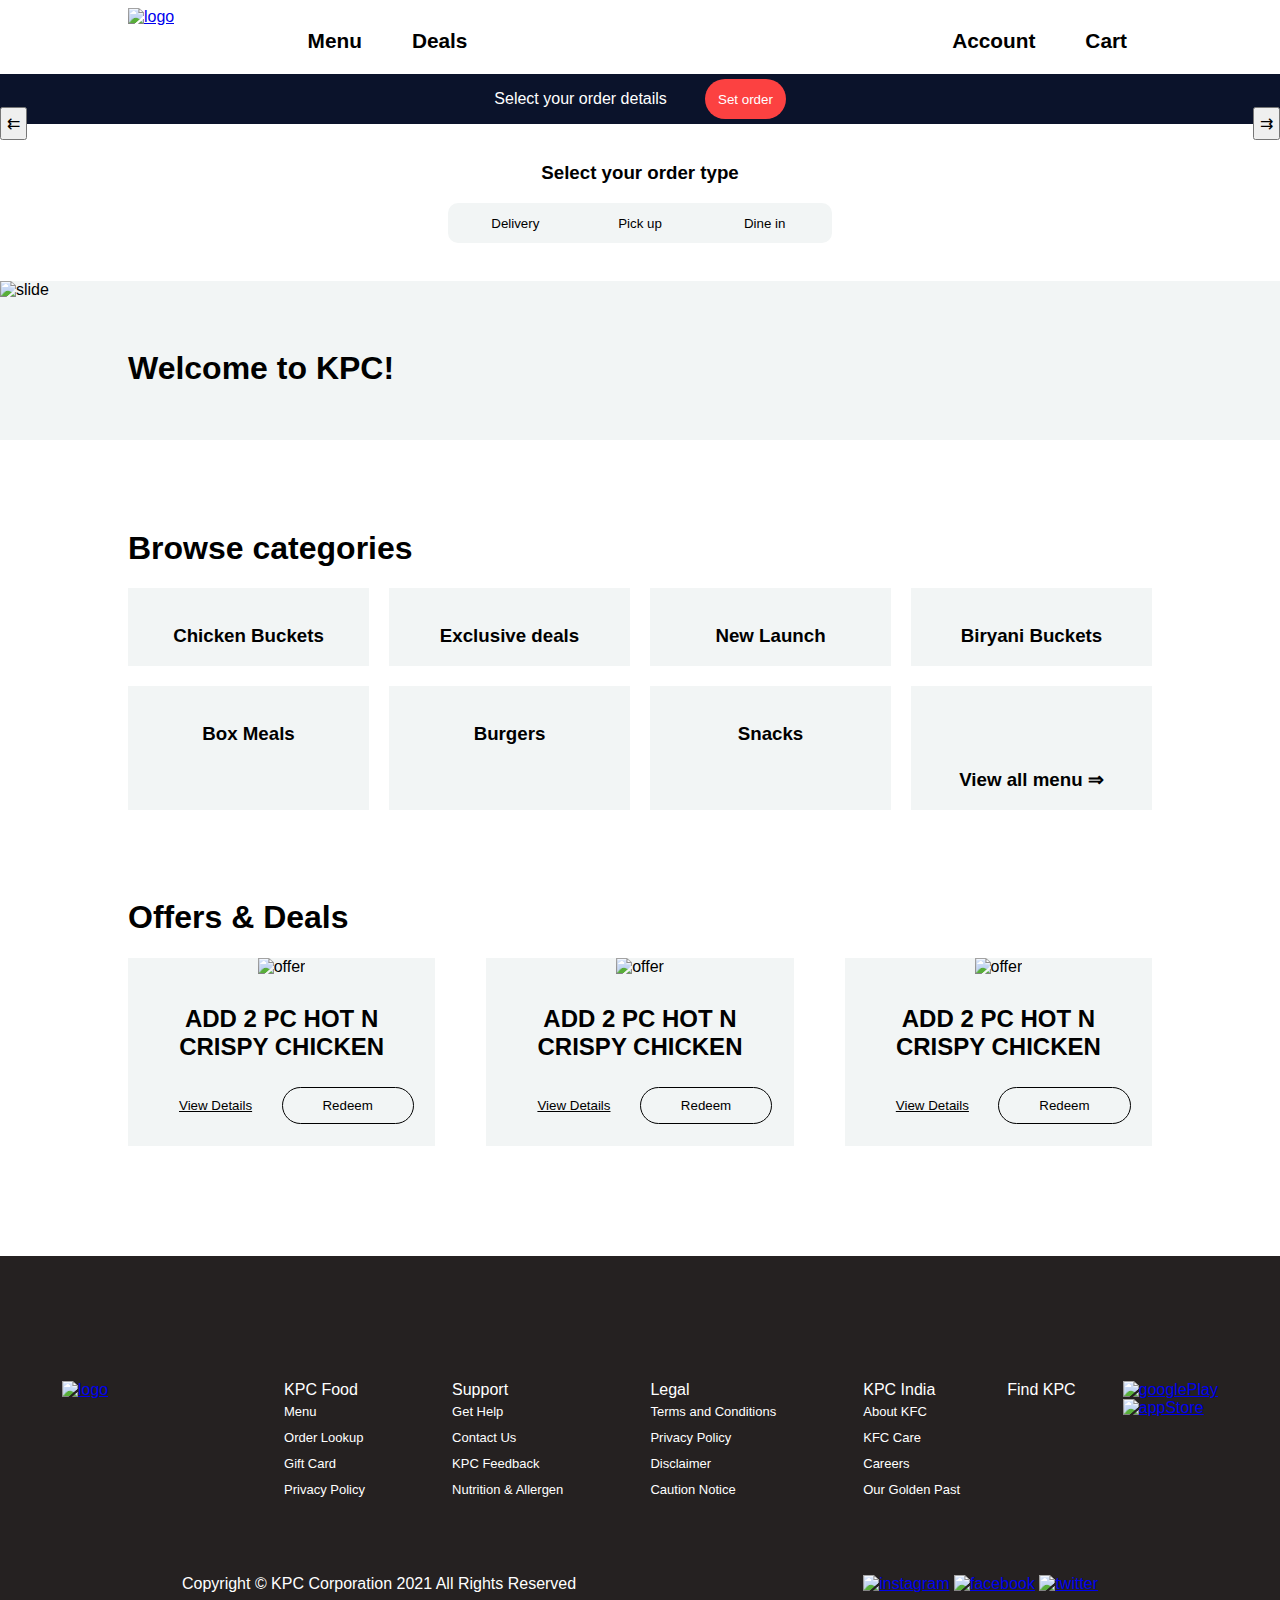
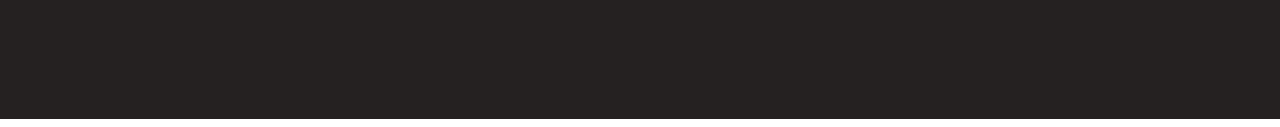
==== index.html @ 41fa18ed "nav and footer are made commonly availble for other pages" ====
<!DOCTYPE html>
<html lang="en">
<head>
	<meta charset="UTF-8">
	<meta http-equiv="X-UA-Compatible" content="IE=edge">
	<meta name="viewport" content="width=device-width, initial-scale=1.0">
	<title>Khao Piyo Chicken</title>
	<link rel="stylesheet" href="index.css">
	<link rel="stylesheet" href="common/common.css">
</head>

<body>
	<div id="order-settings-modal">
		<!-- updated dynamically -->
	</div>

	<div id="nav-bar">
		<!-- updated dynamically -->
	</div>

	<div id="main">
		<div id="order-settings1">
			<!-- updated dynamically -->
		</div>

		<div id="order-settings2">
			<h3>Select your order type</h3>
			<div id="order-types">
				<button value="Delivery">Delivery</button>
				<button value="Pick up">Pick up</button>
				<button value="Dine in">Dine in</button>
			</div>
		</div>

		<div id="slide-show">
			<img src="" alt="slide">
			<div id="slide-buttons">
				<button>&leftleftarrows;</button>
				<button>&rightrightarrows;</button>
			</div>
		</div>

		<h1 id="greetings">Welcome to KPC!</h1>

		<div id="browse-categories">
			<h1>Browse categories</h1>
			<div id="categories-cards">
				<div><img src="resources/categoriesImages/category1.jpg" alt=""><h3><a href="menu/menu.html">Chicken Buckets</a></h3></div>
				<div><img src="resources/categoriesImages/category2.jpg" alt=""><h3><a href="menu/menu.html">Exclusive deals</a></h3></div>
				<div><img src="resources/categoriesImages/category3.jpg" alt=""><h3><a href="menu/menu.html">New Launch</a></h3></div>
				<div><img src="resources/categoriesImages/category4.jpg" alt=""><h3><a href="menu/menu.html">Biryani Buckets</a></h3></div>
				<div><img src="resources/categoriesImages/category5.jpg" alt=""><h3><a href="menu/menu.html">Box Meals</a></h3></div>
				<div><img src="resources/categoriesImages/category6.jpg" alt=""><h3><a href="menu/menu.html">Burgers</a></h3></div>
				<div><img src="resources/categoriesImages/category7.jpg" alt=""><h3><a href="menu/menu.html">Snacks</a></h2></div>
				<div><img src="resources/categoriesImages/category8.svg" alt=""><h3><a href="menu/menu.html">View all menu &rArr;</a></h3></div>
			</div>
		</div>

		<div id="deals">
			<h1>Offers & Deals</h1>

			<div id="deals-cards">
				<div>
					<img src="resources/offersImages/offer1.jpg" alt="offer">
					<div>
						<h2>ADD 2 PC HOT N CRISPY CHICKEN</h2>
						<p></p>
						<div id="buttons">
							<button><a href="deals/deals.html">View Details</a></button>
							<button class="redeem-button"  data-offerid="1">Redeem</button>
						</div>
					</div>
				</div>

				<div>
					<img src="resources/offersImages/offer2.jpg" alt="offer">
					<div>
						<h2>ADD 2 PC HOT N CRISPY CHICKEN</h2>
						<p></p>
						<div id="buttons">
							<button><a href="deals/deals.html">View Details</a></button>
							<button class="redeem-button"  data-offerid="2">Redeem</button>
						</div>
					</div>
				</div>

				<div>
					<img src="resources/offersImages/offer3.jpg" alt="offer">
					<div>
						<h2>ADD 2 PC HOT N CRISPY CHICKEN</h2>
						<p></p>
						<div id="buttons">
							<button><a href="deals/deals.html">View Details</a></button>
							<button class="redeem-button" data-offerid="3">Redeem</button>
						</div>
					</div>
				</div>
			</div>
		</div>

		<div id="redeem-feedback-modal">
			<div id="redeem-feedback-modal-content">
				<h2>Congratulations!!</h2>
				<h3>You got a new coupon</h3>
			</div>
		</div>

		<div id="footer">
			<!-- updated dynamically -->
		</div>
	</div>
</body>
</html>

<script src="common/common.js"></script>
<script src="index.js"></script>
---- index.css ----
/* * {
	border: 1px solid black;
} */



body {
	margin-left: 0;
	margin-right: 0;
	font-family: 'Lucida Sans', 'Lucida Sans Regular', 'Lucida Grande', 'Lucida Sans Unicode', Geneva, Verdana, sans-serif;
}
@media screen and (max-width: 500px) {
	h1, h2, h3, li {
		font-size: 5vw;
	}
}



#nav-bar {
	display: flex;
	width: 80%;
	margin: auto;
}
.logo {
	width: 15vh;
}
.logo > a > img {
	width: 100%;
}
#nav-options {
	display: flex;
	width: 100%;
	list-style: none;
	justify-content: space-around;
}
#nav-options > li {
	display: flex;
	justify-content: center;
	align-items: center;
	font-size: 130%;
	padding: 5px 15px;
	font-weight: bolder;
}
#nav-options a {
	color: black;
	text-decoration: none;
}
#nav-options > li:hover {
	border-radius: 100px;
	background-color: rgb(235, 232, 232);
	transition: background-color 0.5s;
}
#nav-options > :nth-child(2) {
	/* for gap between menu,deals and account,cart */
	margin-right: 50%;
}



/* all responsive related styles */
#nav-bar > h1 {
	display: none;
}
#hamburger {
	display: none;
}
.toggle-display {
	/* to toggle display of #nav-options */
	display: block !important;
}
@media screen and (max-width: 900px) {
	#nav-options {
		display: none;
	}
	#nav-options > :nth-child(2) {
		/* for gap between menu,deals and account,cart */
		margin: auto;
	}
	#hamburger {
		display: block;
		padding: 0;
		width: 5vh;
		height: fit-content;
	}
	#hamburger > img {
		width: 100%;
	}
	#nav-bar {
		display: flex;
		justify-content: space-between;
		align-items: center;
		flex-wrap: wrap;
	}
	#nav-bar > h1 {
		display: block;
	}
	#nav-bar > button {
		border: 0;
		background-color: rgba(0, 0, 0, 0);
	}
	#nav-bar > button:hover {
		cursor: pointer;
	}	
}



#order-settings-modal {
	display: none;
}
.toggle-order-settings-modal {
	display: block !important;
	background-color: rgba(0, 0, 0, 0.5);
	margin: 0;
	width: 100%;
	height: 100%;
	position: fixed;
	top: 0;
	z-index: 2;
}
#order-settings-modal-content {
	margin: 10vh auto;
	width: 50%;
	padding: 1vw 3vw 3vw;
	background-color: white;
	text-align: center;
} 
#order-settings-modal-content > form {
	display: flex;
	width: 70%;
	margin: auto;
	flex-direction: column;
}
#order-settings-modal-content > form > label {
	margin-top: 20px;
	height: 5vh;
	text-align: left;
}
#order-settings-modal-content > form > select, #order-settings-modal-content > form > input {
	height: 6vh;
}
#order-settings-modal-content > form > input[type="submit"] {
	align-self: center;
	margin-top: 20px;
	background-color: black;
	color: white;
	border-radius: 100px;
	font-size: large;
	padding-left: 5%;
	padding-right: 5%;
}
#order-settings-modal-content > form > input[type="submit"]:hover {
	cursor: pointer;
}



#order-settings2 {
	text-align: center;
	margin: 3% auto;
	width: 30%;
}
#order-types {
	display: flex;
	justify-content: space-around;
	padding: 5px;
	border-radius: 10px;
	background-color: rgb(242, 245, 245);
}
#order-types > button {
	width: 30%;
	border: 0;
	padding: 2%;
	border-radius: 100px;
	background-color: rgba(0, 0, 0, 0);
}
#order-types > button:hover {
	color: white;
	background-color: rgb(253, 89, 89);
	transition: background-color 0.5s;
}
.selected-order-type {
	color: white;
	background-color: rgb(253, 89, 89) !important;
}
@media screen and (max-width: 900px) {
	#order-types {
		flex-direction: column;
		align-items: center;
		width: 100%;
		margin: auto;
	}
	#order-types > button {
		width: 100%;
		margin: 5px auto;
	}
	#order-settings2 > h2 {
		font-size: 5vw;
	}
}



#slide-show {
	background-color: rgb(242, 245, 245);
}
#slide-show > img {
	width: 100%;
}
#slide-buttons {
	display: flex;
	justify-content: space-between;
	position: relative;
	bottom: 15vw;
}
#slide-buttons > button {
	padding: 5px;
	font-size: medium;
}
@media screen and (max-width: 500px) {
	#slide-buttons > button {
		display: none;
	}
}



#greetings {
	margin: 0;
	padding-left: 10%;
	padding-top: 2vh;
	height: 10vh;
	background-color: rgb(242, 245, 245);

}



#browse-categories {
	width: 80%;
	margin: 7% auto;
}
#categories-cards {
	display: grid;
	grid-template-columns: repeat(4, 1fr);
	gap: 20px;
	text-align: center;
}
#categories-cards > div {
	background-color: rgb(242, 245, 245);
}
#categories-cards a {
	color: black;
	text-decoration: none;
}
#categories-cards > div > img {
	width: 100%;
}
#categories-cards > div:nth-child(8) > img {
	width: 80%;
	margin-top: 10%;
	margin-bottom: 15%;
}
/* all responsive related styles */
@media screen and (max-width: 900px) {
	#categories-cards {
		grid-template-columns: repeat(2, 1fr);
	}
}
@media screen and (max-width: 500px) {
	#categories-cards {
		grid-template-columns: repeat(1, 1fr);
	}
}



#deals {
	width: 80%;
	margin: 7% auto;
}
#deals-cards {
	display: flex;
	justify-content: space-between;
	text-align: center;
	flex-wrap: wrap;
	gap: 1vw;
}
#deals-cards > div {
	width: 30%;
	margin-bottom: 20px;
	min-width: 250px;
	background-color: rgb(242, 245, 245);
}
#deals-cards > div > div {
	padding: 1% 7% 7% 7%;
}
#deals-cards > div > img {
	width: 100%;
}
#deals-cards > div > div > h2 {
	margin: 10% auto;
}
#deals-cards #buttons {
	display: flex;
	justify-content: space-between;
}
#deals-cards #buttons > button:nth-child(1) {
	border: 0;
	width: 50%;
	background-color: rgba(0, 0, 0, 0);
}
#deals-cards #buttons > button:nth-child(1) > a {
	color: black;
}
#deals-cards #buttons > button:nth-child(2) {
	padding: 10px;
	width: 50%;
	border: 1px solid black;
	border-radius: 100px;
	background-color: rgba(0, 0, 0, 0);
}
#deals-cards #buttons > button:nth-child(2):hover {
	background-color: black;
	color: white;
}
/* all responsive related styles */
@media screen and (max-width: 900px) {
	#deals-cards {
		justify-content: center;
	}
}



#redeem-feedback-modal {
	display: none;
}
#redeem-feedback-modal-content {
	width: 30%;
	margin: 30vh auto;
	text-align: center;
	background-color: white;
	padding: 20px;
	border-radius: 20px;
}
.toggle-redeem-feedback-modal {
	display: block !important;
	background-color: rgba(0, 0, 0, 0.5);
	position: fixed;
	z-index: 2;
	margin: 0;
	top: 0;
	width: 100%;
	height: 100%;
}



#footer {
	display: flex;
	flex-wrap: wrap;
	margin: auto;
	padding: 7% 3% 7% 3%;
	background-color: rgb(37, 33, 33);
	color: white;
}
#footer > * {
	margin: auto;
	margin-top: 3%;
	margin-bottom: 3%;
}
#footer li {
	list-style: none;
	line-height: 200%;
	font-size: small;
}
#app-stores {
	display: flex;
	flex-direction: column;
	justify-content: flex-start;
}
@media screen and (max-width: 900px) {
	#footer {
		flex-direction: column;
		text-align: center;
	}
	#footer > * {
		margin: 3vh auto;
	}
	#footer > ul {
		padding-left: 0;
	}
}
---- common/common.css ----
body {
	margin-left: 0;
	margin-right: 0;
	font-family: 'Lucida Sans', 'Lucida Sans Regular', 'Lucida Grande', 'Lucida Sans Unicode', Geneva, Verdana, sans-serif;
}
@media screen and (max-width: 500px) {
	h1, h2, h3, li {
		font-size: 5vw;
	}
}



#nav-bar {
	display: flex;
	width: 80%;
	margin: auto;
}
.logo {
	width: 15vh;
}
.logo > a > img {
	width: 100%;
}
#nav-options {
	display: flex;
	width: 100%;
	list-style: none;
	justify-content: space-around;
}
#nav-options > li {
	display: flex;
	justify-content: center;
	align-items: center;
	font-size: 130%;
	padding: 5px 15px;
	font-weight: bolder;
}
#nav-options a {
	color: black;
	text-decoration: none;
}
#nav-options > li:hover {
	border-radius: 100px;
	background-color: rgb(235, 232, 232);
	transition: background-color 0.5s;
}
#nav-options > :nth-child(2) {
	/* for gap between menu,deals and account,cart */
	margin-right: 50%;
}



/* all responsive related styles */
#nav-bar > h1 {
	display: none;
}
#hamburger {
	display: none;
}
.toggle-display {
	/* to toggle display of #nav-options */
	display: block !important;
}
@media screen and (max-width: 900px) {
	#nav-options {
		display: none;
	}
	#nav-options > :nth-child(2) {
		/* for gap between menu,deals and account,cart */
		margin: auto;
	}
	#hamburger {
		display: block;
		padding: 0;
		width: 5vh;
		height: fit-content;
	}
	#hamburger > img {
		width: 100%;
	}
	#nav-bar {
		display: flex;
		justify-content: space-between;
		align-items: center;
		flex-wrap: wrap;
	}
	#nav-bar > h1 {
		display: block;
	}
	#nav-bar > button {
		border: 0;
		background-color: rgba(0, 0, 0, 0);
	}
	#nav-bar > button:hover {
		cursor: pointer;
	}	
}




#order-settings1 {
	display: flex;
	justify-content:center;
	align-items: center;
	background-color: rgb(11, 19, 43);
	color: white;
}
#order-settings1 > p {
	margin-right: 3%;
}
#order-settings1 > button {
	border-radius: 100px;
	border: 0;
	padding: 1%;
	color: white;
	background-color: rgb(252, 65, 65);
}



#order-settings-modal {
	display: none;
}
.toggle-order-settings-modal {
	display: block !important;
	background-color: rgba(0, 0, 0, 0.5);
	margin: 0;
	width: 100%;
	height: 100%;
	position: fixed;
	top: 0;
	z-index: 2;
}
#order-settings-modal-content {
	margin: 10vh auto;
	width: 50%;
	padding: 1vw 3vw 3vw;
	background-color: white;
	text-align: center;
} 
#order-settings-modal-content > form {
	display: flex;
	width: 70%;
	margin: auto;
	flex-direction: column;
}
#order-settings-modal-content > form > label {
	margin-top: 20px;
	height: 5vh;
	text-align: left;
}
#order-settings-modal-content > form > select, #order-settings-modal-content > form > input {
	height: 6vh;
}
#order-settings-modal-content > form > input[type="submit"] {
	align-self: center;
	margin-top: 20px;
	background-color: black;
	color: white;
	border-radius: 100px;
	font-size: large;
	padding-left: 5%;
	padding-right: 5%;
}
#order-settings-modal-content > form > input[type="submit"]:hover {
	cursor: pointer;
}



#order-settings > :nth-child(1) {
	display: flex;
	justify-content:center;
	align-items: center;
	background-color: rgb(11, 19, 43);
	color: white;
}
#order-settings > :nth-child(1) > p {
	margin-right: 3%;
}
#order-settings > :nth-child(1) > button {
	border-radius: 100px;
	border: 0;
	padding: 1%;
	color: white;
	background-color: rgb(252, 65, 65);
}



#footer {
	display: flex;
	flex-wrap: wrap;
	margin: auto;
	padding: 7% 3% 7% 3%;
	background-color: rgb(37, 33, 33);
	color: white;
}
#footer > * {
	margin: auto;
	margin-top: 3%;
	margin-bottom: 3%;
}
#footer li {
	list-style: none;
	line-height: 200%;
	font-size: small;
}
#app-stores {
	display: flex;
	flex-direction: column;
	justify-content: flex-start;
}
@media screen and (max-width: 900px) {
	#footer {
		flex-direction: column;
		text-align: center;
	}
	#footer > * {
		margin: 3vh auto;
	}
	#footer > ul {
		padding-left: 0;
	}
}
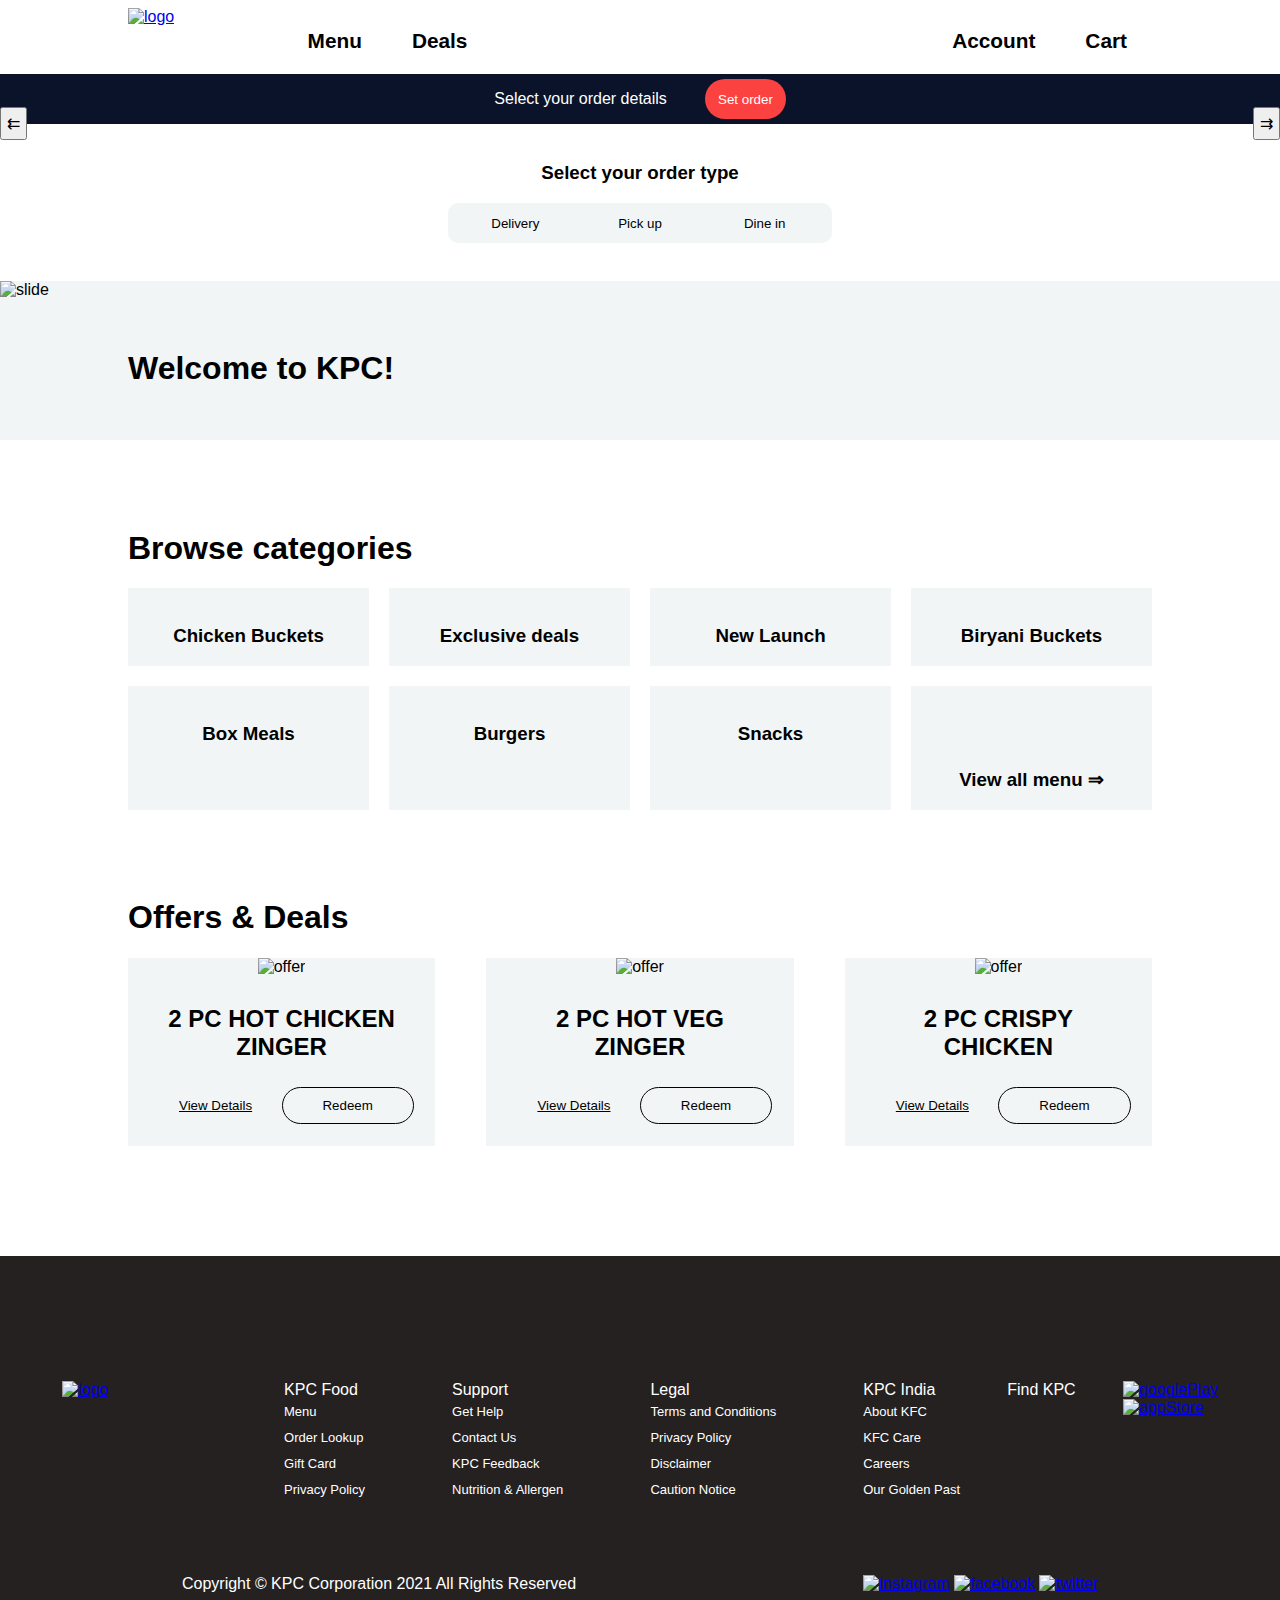
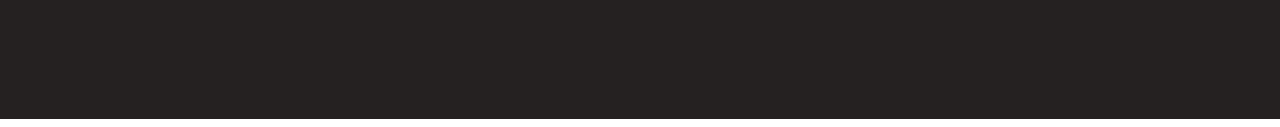
==== commit 6b01ba89: "Merge pull request #39 from rajeshuser/fw22_0082-Day5" ====
--- a/index.html
+++ b/index.html
@@ -63,7 +63,7 @@
 				<div>
 					<img src="resources/offersImages/offer1.jpg" alt="offer">
 					<div>
-						<h2>ADD 2 PC HOT N CRISPY CHICKEN</h2>
+						<h2>2 PC HOT CHICKEN ZINGER</h2>
 						<p></p>
 						<div id="buttons">
 							<button><a href="deals/deals.html">View Details</a></button>
@@ -75,7 +75,7 @@
 				<div>
 					<img src="resources/offersImages/offer2.jpg" alt="offer">
 					<div>
-						<h2>ADD 2 PC HOT N CRISPY CHICKEN</h2>
+						<h2>2 PC HOT VEG ZINGER</h2>
 						<p></p>
 						<div id="buttons">
 							<button><a href="deals/deals.html">View Details</a></button>
@@ -87,7 +87,7 @@
 				<div>
 					<img src="resources/offersImages/offer3.jpg" alt="offer">
 					<div>
-						<h2>ADD 2 PC HOT N CRISPY CHICKEN</h2>
+						<h2>2 PC CRISPY CHICKEN</h2>
 						<p></p>
 						<div id="buttons">
 							<button><a href="deals/deals.html">View Details</a></button>
--- a/index.css
+++ b/index.css
@@ -344,6 +344,7 @@
 	background-color: white;
 	padding: 20px;
 	border-radius: 20px;
+	font-size: 2vw;
 }
 .toggle-redeem-feedback-modal {
 	display: block !important;
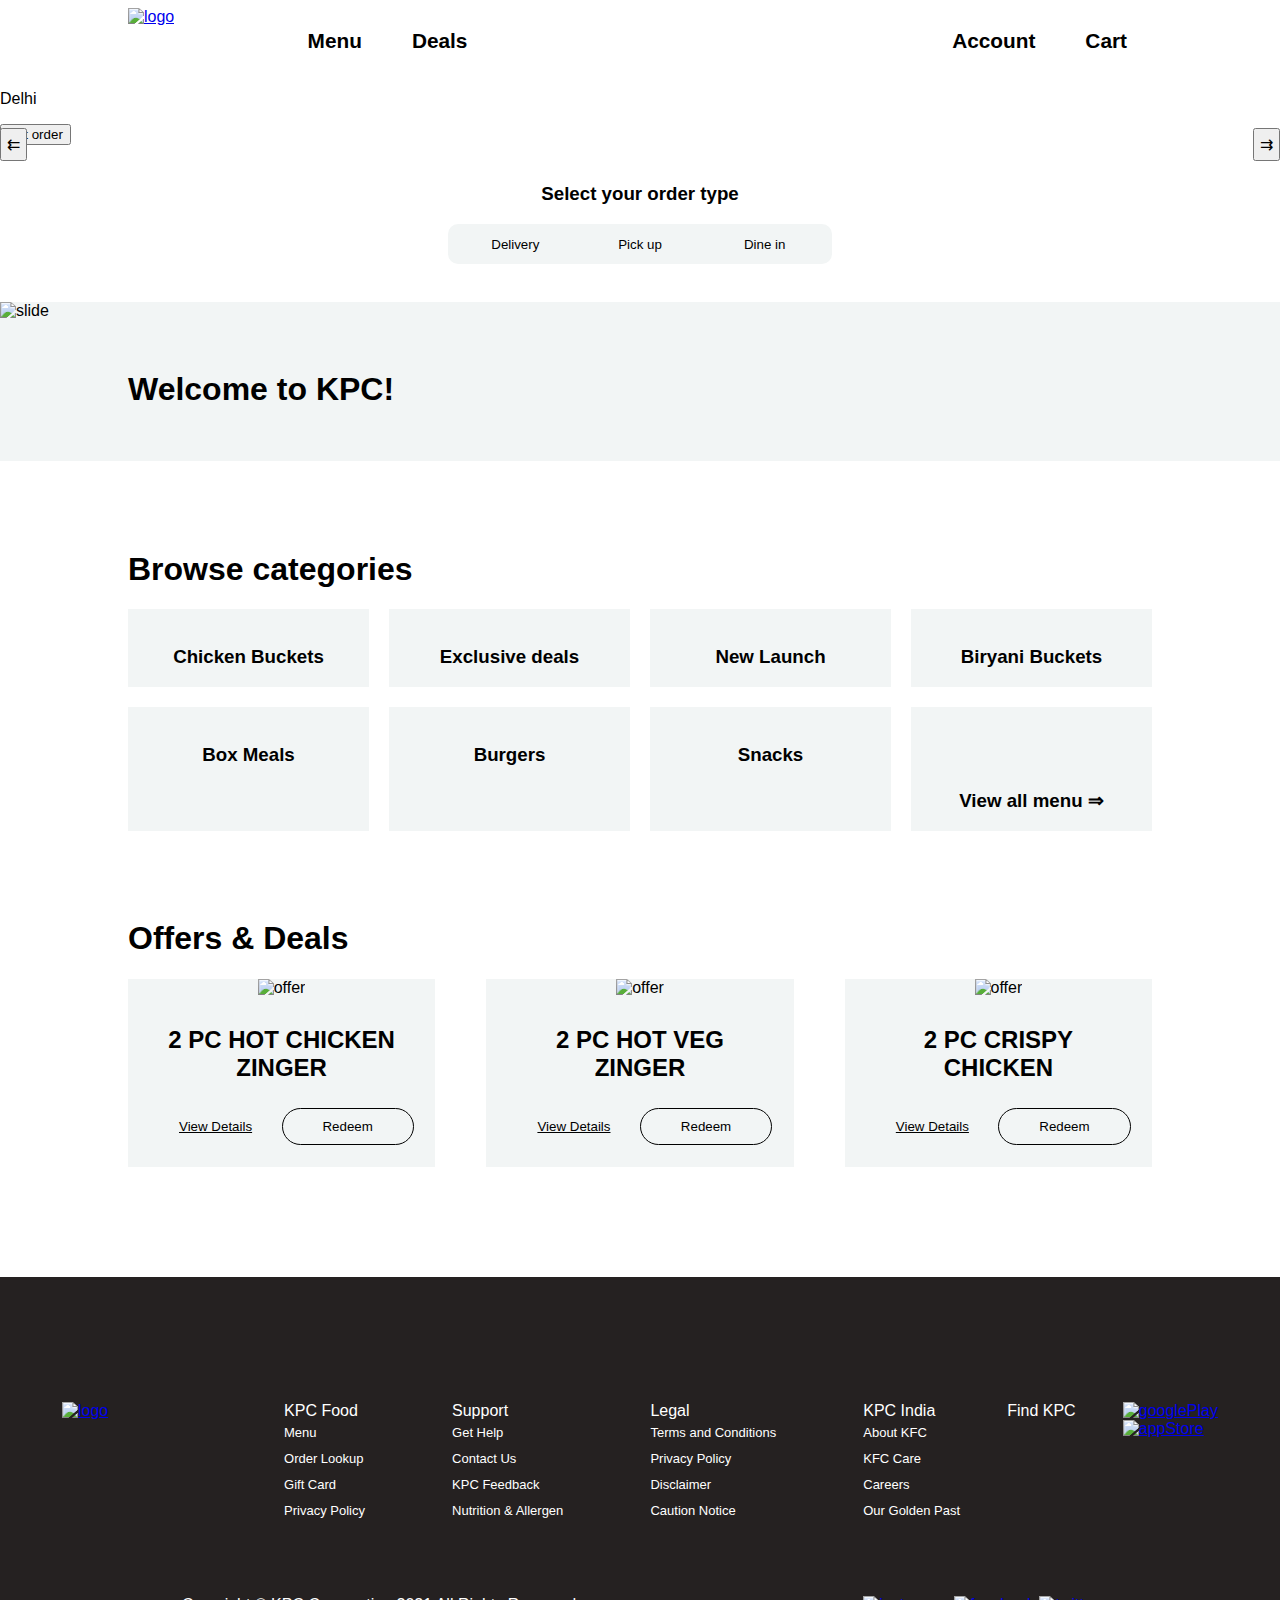
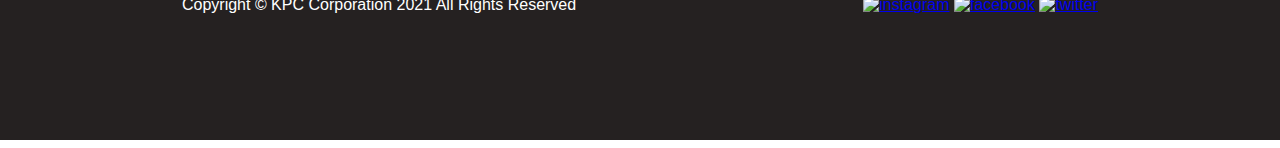
==== commit 2532dfe1: "admin side changes" ====
--- a/index.html
+++ b/index.html
@@ -6,7 +6,7 @@
 	<meta name="viewport" content="width=device-width, initial-scale=1.0">
 	<title>Khao Piyo Chicken</title>
 	<link rel="stylesheet" href="index.css">
-	<link rel="stylesheet" href="common/common.css">
+	<link rel="stylesheet" href="../tall-question-6900/common/common.css">
 </head>
 
 <body>
